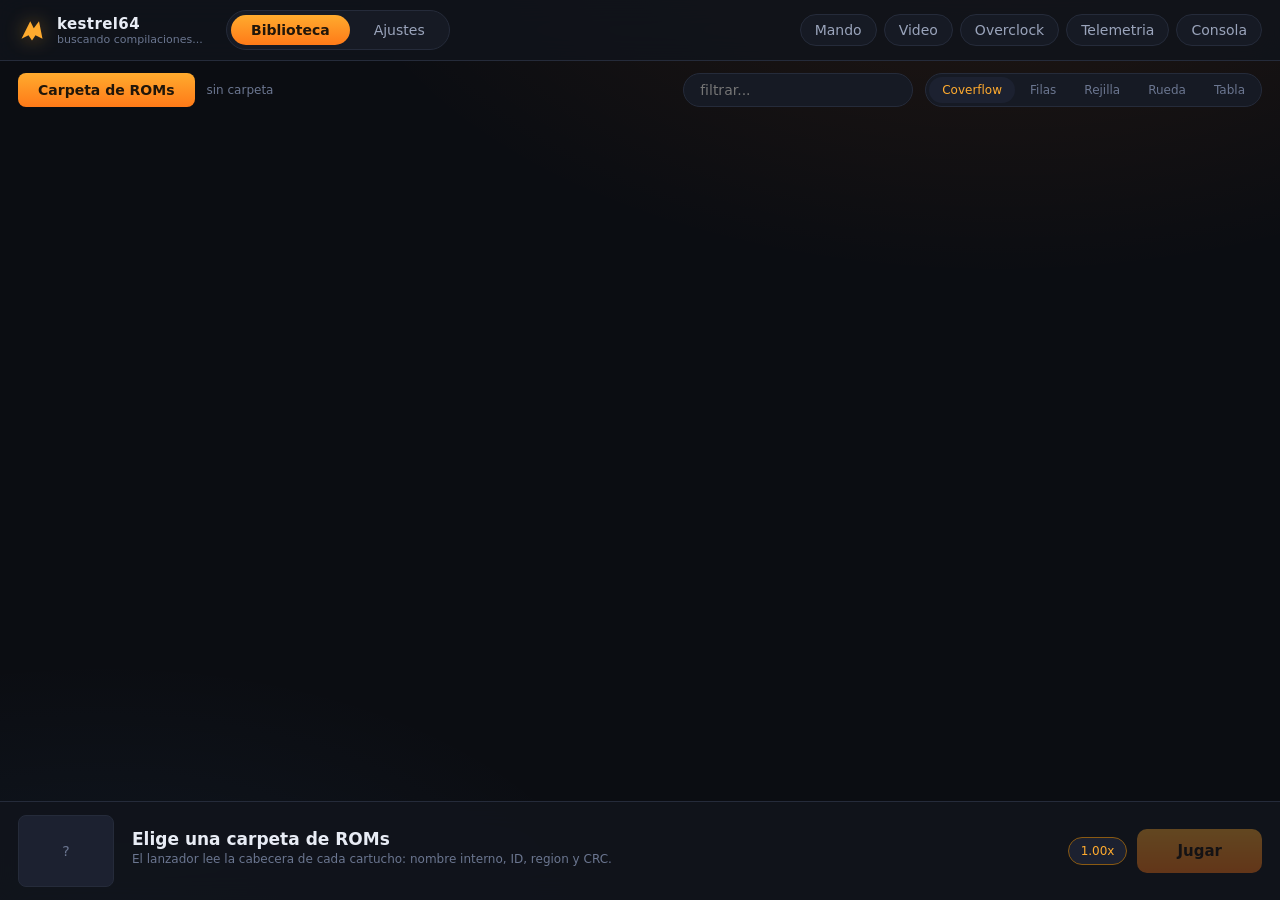
==== tools/launcher/web/index.html @ e0914897 "launcher: graphical front end with library, overclock, video, pads and live telemetry tools/launcher" ====
<!doctype html>
<html lang="es">
<head>
<meta charset="utf-8">
<meta name="viewport" content="width=device-width, initial-scale=1">
<title>kestrel64</title>
<link rel="stylesheet" href="style.css">
</head>
<body>

<header id="top">
  <div class="brand">
    <svg viewBox="0 0 32 32" class="mark" aria-hidden="true">
      <path d="M4 26 L14 6 L18 14 L24 6 L28 26 L20 22 L16 28 L12 22 Z"/>
    </svg>
    <div>
      <b>kestrel64</b>
      <small id="buildinfo">buscando compilaciones...</small>
    </div>
  </div>

  <nav class="tabs">
    <button class="tab on" data-view="library">Biblioteca</button>
    <button class="tab" data-view="config">Ajustes</button>
  </nav>

  <div class="topright">
    <button class="chip" id="btn-input">Mando</button>
    <button class="chip" id="btn-video">Video</button>
    <button class="chip" id="btn-oc">Overclock</button>
    <button class="chip" id="btn-tele">Telemetria</button>
    <button class="chip warn" id="btn-console">Consola</button>
  </div>
</header>

<!-- ===================================================== BIBLIOTECA -->
<main id="view-library" class="view on">
  <div class="libbar">
    <button class="btn" id="pick-folder">Carpeta de ROMs</button>
    <span class="path" id="rom-dir">sin carpeta</span>
    <input class="search" id="search" placeholder="filtrar...">
    <div class="modes" id="modes">
      <button data-mode="cover" class="on" title="Coverflow 3D">Coverflow</button>
      <button data-mode="rows" title="Filas estilo Netflix">Filas</button>
      <button data-mode="grid" title="Rejilla de caratulas">Rejilla</button>
      <button data-mode="wheel" title="Rueda estilo Hyperspin">Rueda</button>
      <button data-mode="list" title="Tabla con detalles">Tabla</button>
    </div>
  </div>

  <section id="stage"></section>

  <footer id="dock">
    <div class="dockart"><img id="dock-img" alt=""><div class="dockart-none">?</div></div>
    <div class="dockinfo">
      <h2 id="dock-title">Elige una carpeta de ROMs</h2>
      <p id="dock-sub">El lanzador lee la cabecera de cada cartucho: nombre interno, ID, region y CRC.</p>
      <div class="badges" id="dock-badges"></div>
    </div>
    <div class="dockrun">
      <div class="ocmini" id="ocmini" title="Overclock activo">1.00x</div>
      <button class="btn big" id="launch" disabled>Jugar</button>
      <button class="btn ghost" id="stop" hidden>Parar</button>
    </div>
  </footer>
</main>

<!-- ===================================================== AJUSTES -->
<main id="view-config" class="view">
  <aside id="catlist"></aside>
  <div id="catpanes"></div>
</main>

<!-- ===================================================== MODALES -->
<div class="modal" id="m-folder"><div class="box">
  <h3>Elegir carpeta<button class="x">&times;</button></h3>
  <div class="browser">
    <div class="crumb" id="fb-cwd"></div>
    <ul id="fb-list"></ul>
  </div>
  <div class="foot">
    <span id="fb-count"></span>
    <button class="btn ghost x2">Cancelar</button>
    <button class="btn" id="fb-ok">Usar esta carpeta</button>
  </div>
</div></div>

<div class="modal" id="m-oc"><div class="box wide">
  <h3>Overclock<button class="x">&times;</button></h3>
  <p class="lead">Multiplicadores por dominio de reloj. <b>1.00x = consola real.</b>
     El ancla del ritmo es el campo de video, no el reloj de CPU: con overclock el juego
     hace mas trabajo por campo, pero los campos siguen saliendo a 59.94 Hz. Subirlo quita
     ralentizacion; tambien puede romper un juego que ate su logica al reloj.</p>
  <label class="switch"><input type="checkbox" id="oc-link" checked><span></span>
    Ligar los tres dominios a un solo mando</label>
  <div id="oc-dials"></div>
  <div class="row">
    <label class="lbl">Limitador de velocidad</label>
    <select id="oc-throttle">
      <option value="auto">Automatico &mdash; limita si hay ventana</option>
      <option value="1">Siempre limitado a 59.94 campos/s</option>
      <option value="0">Sin limite &mdash; a tope</option>
    </select>
  </div>
  <p class="note">"Sin limite" no es un overclock: corre tan rapido como pueda el anfitrion
     y el juego va acelerado. El overclock por dominio si mantiene el ritmo de video.</p>
  <div class="foot"><button class="btn x2">Listo</button></div>
</div></div>

<div class="modal" id="m-video"><div class="box wide">
  <h3>Video y rasterizador<button class="x">&times;</button></h3>
  <div id="plugin-cards"></div>
  <div id="video-opts"></div>
  <div class="foot"><button class="btn x2">Listo</button></div>
</div></div>

<div class="modal" id="m-input"><div class="box widest">
  <h3>Mando<button class="x">&times;</button></h3>
  <p class="lead">Pulsa un boton del mando de la pantalla para abrir su cajon y reasignarlo.
     Cada control admite una tecla y un boton de gamepad.</p>
  <div class="padwrap">
    <div class="pad3d" id="pad3d">
      <div class="padbody">
        <div class="wing left"></div><div class="wing right"></div>
        <div class="grip"></div>
        <b class="pb dpad" data-multi="DU,DD,DL,DR">
          <i data-id="DU"></i><i data-id="DD"></i><i data-id="DL"></i><i data-id="DR"></i>
        </b>
        <b class="pb stick" data-id="STICK">Stick</b>
        <b class="pb cpad">
          <i data-id="CU"></i><i data-id="CD"></i><i data-id="CL"></i><i data-id="CR"></i>
        </b>
        <b class="pb a" data-id="A">A</b>
        <b class="pb bb" data-id="B">B</b>
        <b class="pb start" data-id="START">S</b>
        <b class="pb l" data-id="L">L</b>
        <b class="pb r" data-id="R">R</b>
        <b class="pb z" data-id="Z">Z</b>
      </div>
    </div>
    <div class="drawer" id="pad-drawer">
      <p class="hint">Ningun control seleccionado.</p>
    </div>
  </div>
  <div class="foot">
    <button class="btn ghost" id="pad-reset">Valores de fabrica</button>
    <button class="btn x2">Listo</button>
  </div>
</div></div>

<div class="modal" id="m-console"><div class="box widest">
  <h3>Consola del emulador<button class="x">&times;</button></h3>
  <div class="cmdline" id="cmdline"></div>
  <pre id="conlog"></pre>
  <div class="foot">
    <span id="constate"></span>
    <button class="btn ghost" id="con-stop">Parar emulador</button>
    <button class="btn x2">Cerrar</button>
  </div>
</div></div>

<div class="modal" id="m-tele"><div class="box widest">
  <h3>Telemetria en vivo<button class="x">&times;</button></h3>
  <p class="lead">El emulador trae el servidor de telemetria dentro. Esto habla con
     <b>el mismo puerto que el MCP</b> y no reinterpreta nada: pasa la orden y ensena lo que
     conteste. Necesita el emulador corriendo con el servidor activo.</p>
  <div class="telebar">
    <div class="teletabs" id="teletabs">
      <button data-t="estado" class="on">Estado</button>
      <button data-t="imagen">Imagen</button>
      <button data-t="cpu">CPU</button>
      <button data-t="rcp">RCP</button>
      <button data-t="rsp">RSP</button>
      <button data-t="prof">Perfilador</button>
    </div>
    <div class="telectl">
      <button class="btn tiny" data-run="pause">Pausar</button>
      <button class="btn tiny" data-run="resume">Reanudar</button>
      <button class="btn tiny ghost" data-run="reset">Reiniciar</button>
      <label class="switch tiny"><input type="checkbox" id="tele-live" checked><span></span>
        En vivo</label>
    </div>
  </div>
  <div id="telebody"><p class="hint">Conectando...</p></div>
  <div class="foot">
    <span id="telestate"></span>
    <button class="btn x2">Cerrar</button>
  </div>
</div></div>

<div id="toast"></div>

<script src="app.js"></script>
</body>
</html>
---- tools/launcher/web/style.css ----
/* kestrel64 launcher — tema oscuro, cristal, acento ambar de cernicalo */
:root{
  --bg:#0b0d12; --bg2:#11141c; --panel:#161a24; --panel2:#1c2130;
  --line:#252b3a; --line2:#333a4d;
  --txt:#e8ecf5; --dim:#9aa4bb; --dim2:#6b7690;
  --acc:#ffab2e; --acc2:#ff7a18; --acc-dim:#8a5a12;
  --ok:#3ddc84; --warn:#ff5b5b; --blue:#5aa9ff;
  --r:12px; --r2:8px;
  --shadow:0 18px 50px rgba(0,0,0,.55);
  --font:"Segoe UI Variable Display","Segoe UI",Inter,system-ui,sans-serif;
}
*{box-sizing:border-box}
html,body{height:100%}
body{
  margin:0;background:
    radial-gradient(1100px 620px at 78% -12%,rgba(255,122,24,.10),transparent 62%),
    radial-gradient(900px 520px at 8% 108%,rgba(90,169,255,.07),transparent 60%),
    var(--bg);
  color:var(--txt);font-family:var(--font);font-size:14px;overflow:hidden;
  display:flex;flex-direction:column;
}
button,input,select{font:inherit;color:inherit}
::-webkit-scrollbar{width:10px;height:10px}
::-webkit-scrollbar-thumb{background:var(--line2);border-radius:9px}
::-webkit-scrollbar-track{background:transparent}

/* ------------------------------------------------------------------ cabecera */
#top{
  display:flex;align-items:center;gap:18px;padding:10px 18px;
  background:rgba(17,20,28,.82);backdrop-filter:blur(14px);
  border-bottom:1px solid var(--line);z-index:5;flex:0 0 auto;
}
.brand{display:flex;align-items:center;gap:11px;min-width:190px}
.mark{width:28px;height:28px;fill:var(--acc);filter:drop-shadow(0 0 10px rgba(255,171,46,.45))}
.brand b{display:block;font-size:15px;letter-spacing:.4px}
.brand small{display:block;color:var(--dim2);font-size:11px}
.tabs{display:flex;gap:4px;background:var(--panel);padding:4px;border-radius:99px;border:1px solid var(--line)}
.tab{background:none;border:0;padding:7px 20px;border-radius:99px;color:var(--dim);cursor:pointer;transition:.16s}
.tab:hover{color:var(--txt)}
.tab.on{background:linear-gradient(180deg,var(--acc),var(--acc2));color:#20160a;font-weight:600}
.topright{margin-left:auto;display:flex;gap:7px}
.chip{
  background:var(--panel);border:1px solid var(--line);color:var(--dim);
  padding:7px 14px;border-radius:99px;cursor:pointer;transition:.16s;
}
.chip:hover{border-color:var(--acc);color:var(--txt);transform:translateY(-1px)}
.chip.warn.live{border-color:var(--ok);color:var(--ok)}

/* ------------------------------------------------------------------ vistas */
.view{display:none;flex:1 1 auto;min-height:0}
.view.on{display:flex}
#view-library{flex-direction:column}
#view-config{flex-direction:row}

/* ------------------------------------------------------------------ biblioteca */
.libbar{display:flex;align-items:center;gap:12px;padding:12px 18px;flex:0 0 auto}
.path{color:var(--dim2);font-size:12px;max-width:38ch;overflow:hidden;text-overflow:ellipsis;white-space:nowrap}
.search{
  margin-left:auto;background:var(--panel);border:1px solid var(--line);border-radius:99px;
  padding:8px 16px;width:230px;outline:none;transition:.16s;
}
.search:focus{border-color:var(--acc);width:290px}
.modes{display:flex;gap:2px;background:var(--panel);border:1px solid var(--line);border-radius:99px;padding:3px}
.modes button{background:none;border:0;padding:6px 13px;border-radius:99px;color:var(--dim2);cursor:pointer;font-size:12px}
.modes button.on{background:var(--panel2);color:var(--acc)}

#stage{flex:1 1 auto;min-height:0;position:relative;overflow:hidden}

/* --- coverflow 3D */
.cover-scene{position:absolute;inset:0;perspective:1500px;perspective-origin:50% 42%}
.cover-track{position:absolute;top:50%;left:50%;transform-style:preserve-3d;transition:transform .38s cubic-bezier(.2,.7,.2,1)}
.cv{
  position:absolute;width:210px;height:150px;margin:-95px 0 0 -105px;
  transform-style:preserve-3d;transition:transform .42s cubic-bezier(.2,.7,.2,1),opacity .3s;
  cursor:pointer;
}
.cv .face{
  width:100%;height:100%;border-radius:6px;overflow:hidden;background:var(--panel2);
  border:1px solid var(--line2);box-shadow:0 20px 40px rgba(0,0,0,.6);
  display:flex;align-items:center;justify-content:center;
}
.cv .face img{width:100%;height:100%;object-fit:cover}
.cv .face .ph{padding:10px;text-align:center;font-size:11px;color:var(--dim2);line-height:1.35}
.cv .refl{
  position:absolute;top:100%;left:0;width:100%;height:100%;border-radius:6px;overflow:hidden;
  transform:rotateX(180deg);transform-origin:top;opacity:.16;
  -webkit-mask-image:linear-gradient(to bottom,rgba(0,0,0,.65),transparent 62%);
  mask-image:linear-gradient(to bottom,rgba(0,0,0,.65),transparent 62%);
}
.cv .refl img{width:100%;height:100%;object-fit:cover}
.cv.sel .face{border-color:var(--acc);box-shadow:0 0 0 2px var(--acc),0 26px 60px rgba(255,122,24,.28)}

/* --- filas netflix */
.rows{position:absolute;inset:0;overflow-y:auto;padding:4px 18px 20px}
.rowsec h4{margin:16px 0 9px;font-size:13px;color:var(--dim);font-weight:600;letter-spacing:.4px}
.rowstrip{display:flex;gap:12px;overflow-x:auto;padding:6px 2px 14px;scroll-snap-type:x mandatory}
.rowstrip .card{scroll-snap-align:start}

/* --- rejilla */
.grid{position:absolute;inset:0;overflow-y:auto;padding:6px 18px 22px;
  display:grid;grid-template-columns:repeat(auto-fill,minmax(178px,1fr));gap:14px;align-content:start}

.card{
  width:178px;flex:0 0 auto;background:var(--panel);border:1px solid var(--line);
  border-radius:var(--r2);overflow:hidden;cursor:pointer;transition:.18s;
}
.card:hover{transform:translateY(-4px) scale(1.03);border-color:var(--acc);box-shadow:var(--shadow)}
.card.sel{border-color:var(--acc);box-shadow:0 0 0 2px rgba(255,171,46,.35)}
.card .art{aspect-ratio:4/3;background:linear-gradient(150deg,var(--panel2),#0d1017);
  display:flex;align-items:center;justify-content:center}
.card .art img{width:100%;height:100%;object-fit:cover}
.card .art .ph{font-size:11px;color:var(--dim2);padding:8px;text-align:center}
.card .nm{padding:8px 10px;font-size:12px;white-space:nowrap;overflow:hidden;text-overflow:ellipsis}
.card .nm small{display:block;color:var(--dim2);font-size:10px}

/* --- rueda */
.wheel{position:absolute;inset:0;overflow:hidden;display:flex;align-items:center}
.wheel-track{position:relative;width:100%;height:100%}
.wl{
  position:absolute;left:8%;width:56%;padding:11px 20px;border-radius:99px;
  background:var(--panel);border:1px solid var(--line);cursor:pointer;
  transition:transform .3s cubic-bezier(.2,.7,.2,1),opacity .3s,background .2s;
  white-space:nowrap;overflow:hidden;text-overflow:ellipsis;
}
.wl.sel{background:linear-gradient(90deg,var(--acc),var(--acc2));color:#20160a;font-weight:700;border-color:transparent}

/* --- tabla */
.tbl{position:absolute;inset:0;overflow:auto;padding:0 18px 18px}
.tbl table{width:100%;border-collapse:collapse;font-size:12.5px}
.tbl th{position:sticky;top:0;background:var(--bg2);color:var(--dim);text-align:left;
  padding:9px 10px;border-bottom:1px solid var(--line);font-weight:600}
.tbl td{padding:8px 10px;border-bottom:1px solid var(--line);cursor:pointer}
.tbl tr:hover td{background:var(--panel)}
.tbl tr.sel td{background:rgba(255,171,46,.10);color:var(--acc)}

.empty{position:absolute;inset:0;display:flex;flex-direction:column;align-items:center;
  justify-content:center;gap:12px;color:var(--dim2);text-align:center}
.empty b{color:var(--dim);font-size:15px}

/* ------------------------------------------------------------------ dock */
#dock{
  flex:0 0 auto;display:flex;align-items:center;gap:18px;padding:13px 18px;
  background:rgba(17,20,28,.9);backdrop-filter:blur(14px);border-top:1px solid var(--line);
}
.dockart{width:96px;height:72px;border-radius:var(--r2);overflow:hidden;background:var(--panel2);
  border:1px solid var(--line);flex:0 0 auto;position:relative}
.dockart img{width:100%;height:100%;object-fit:cover;position:relative;z-index:1}
.dockart img:not([src]),.dockart img[src=""]{display:none}
.dockart-none{position:absolute;inset:0;display:flex;align-items:center;justify-content:center;color:var(--dim2)}
.dockinfo{min-width:0;flex:1 1 auto}
.dockinfo h2{margin:0 0 3px;font-size:17px;white-space:nowrap;overflow:hidden;text-overflow:ellipsis}
.dockinfo p{margin:0;color:var(--dim2);font-size:12px;white-space:nowrap;overflow:hidden;text-overflow:ellipsis}
.badges{display:flex;gap:6px;margin-top:7px;flex-wrap:wrap}
.badge{font-size:10.5px;padding:3px 9px;border-radius:99px;background:var(--panel2);
  border:1px solid var(--line);color:var(--dim)}
.badge.acc{border-color:var(--acc-dim);color:var(--acc)}
.dockrun{display:flex;align-items:center;gap:10px;margin-left:auto}
.ocmini{font-size:12px;color:var(--acc);background:var(--panel2);border:1px solid var(--acc-dim);
  padding:6px 12px;border-radius:99px}

/* ------------------------------------------------------------------ botones */
.btn{
  background:linear-gradient(180deg,var(--acc),var(--acc2));color:#20160a;border:0;
  padding:9px 20px;border-radius:var(--r2);font-weight:650;cursor:pointer;transition:.16s;
}
.btn:hover{filter:brightness(1.09);transform:translateY(-1px)}
.btn:disabled{opacity:.35;cursor:not-allowed;transform:none;filter:none}
.btn.big{padding:13px 40px;font-size:15px;border-radius:10px}
.btn.ghost{background:var(--panel);color:var(--dim);border:1px solid var(--line)}
.btn.ghost:hover{border-color:var(--acc);color:var(--txt)}

/* ------------------------------------------------------------------ ajustes */
#catlist{width:230px;flex:0 0 auto;padding:14px 10px;border-right:1px solid var(--line);overflow-y:auto}
#catlist button{
  display:block;width:100%;text-align:left;background:none;border:0;color:var(--dim);
  padding:10px 14px;border-radius:var(--r2);cursor:pointer;margin-bottom:2px;transition:.14s;
}
#catlist button:hover{background:var(--panel);color:var(--txt)}
#catlist button.on{background:var(--panel2);color:var(--acc);box-shadow:inset 2px 0 0 var(--acc)}
#catlist .advtoggle{margin-top:16px;border-top:1px solid var(--line);padding-top:14px}

#catpanes{flex:1 1 auto;overflow-y:auto;padding:20px 26px 40px}
.pane{display:none;max-width:900px}
.pane.on{display:block}
.pane h2{margin:0 0 5px;font-size:20px}
.pane .desc{color:var(--dim);margin:0 0 20px;font-size:13px;line-height:1.5;max-width:70ch}
.opt{display:flex;align-items:flex-start;gap:16px;padding:13px 0;border-bottom:1px solid var(--line)}
.opt.adv{display:none}
body.showadv .opt.adv{display:flex}
.opt .meta{flex:1 1 auto;min-width:0}
.opt .meta b{display:block;font-weight:550;font-size:13.5px}
.opt .meta span{display:block;color:var(--dim2);font-size:12px;line-height:1.45;margin-top:3px;max-width:64ch}
.opt .meta code{color:var(--acc-dim);font-size:11px;font-family:ui-monospace,Consolas,monospace}
.opt .ctl{flex:0 0 auto;display:flex;align-items:center;gap:8px}
.opt input[type=text],.opt input[type=number],.opt select{
  background:var(--panel);border:1px solid var(--line);border-radius:var(--r2);padding:7px 11px;
  outline:none;min-width:150px;
}
.opt input:focus,.opt select:focus{border-color:var(--acc)}
.badge.advtag{font-size:9.5px;border-color:var(--line2);color:var(--dim2)}

/* interruptor */
.switch{display:inline-flex;align-items:center;gap:10px;cursor:pointer;user-select:none}
.switch input{display:none}
.switch span{
  width:42px;height:23px;border-radius:99px;background:var(--line);position:relative;
  transition:.18s;flex:0 0 auto;
}
.switch span::after{
  content:"";position:absolute;top:3px;left:3px;width:17px;height:17px;border-radius:50%;
  background:var(--dim);transition:.18s;
}
.switch input:checked + span{background:linear-gradient(90deg,var(--acc-dim),var(--acc))}
.switch input:checked + span::after{left:22px;background:#20160a}

/* ------------------------------------------------------------------ modales */
.modal{
  position:fixed;inset:0;background:rgba(5,7,11,.72);backdrop-filter:blur(6px);
  display:none;align-items:center;justify-content:center;z-index:40;padding:24px;
}
.modal.on{display:flex;animation:fade .16s ease}
@keyframes fade{from{opacity:0}to{opacity:1}}
.box{
  background:var(--bg2);border:1px solid var(--line2);border-radius:var(--r);
  box-shadow:var(--shadow);width:520px;max-height:88vh;display:flex;flex-direction:column;
  animation:rise .2s cubic-bezier(.2,.8,.2,1);
}
.box.wide{width:720px} .box.widest{width:980px}
@keyframes rise{from{transform:translateY(14px) scale(.985);opacity:0}}
.box h3{
  margin:0;padding:16px 20px;border-bottom:1px solid var(--line);font-size:15.5px;
  display:flex;align-items:center;
}
.box h3 .x{margin-left:auto;background:none;border:0;color:var(--dim2);font-size:22px;
  line-height:1;cursor:pointer;padding:0 4px}
.box h3 .x:hover{color:var(--warn)}
.box .lead{margin:0;padding:16px 20px 0;color:var(--dim);font-size:12.5px;line-height:1.55}
.box .note{margin:0;padding:6px 20px 0;color:var(--dim2);font-size:11.5px;line-height:1.5}
.box .foot{margin-top:auto;padding:14px 20px;border-top:1px solid var(--line);
  display:flex;gap:9px;align-items:center;justify-content:flex-end}
.box .foot span{margin-right:auto;color:var(--dim2);font-size:12px}
.row{display:flex;align-items:center;gap:14px;padding:12px 20px}
.lbl{color:var(--dim);font-size:13px}
#m-oc .switch{padding:14px 20px 4px}

/* navegador de carpetas */
.browser{overflow-y:auto;flex:1 1 auto;min-height:220px}
.crumb{padding:11px 20px;color:var(--acc);font-size:12px;font-family:ui-monospace,Consolas,monospace;
  border-bottom:1px solid var(--line);word-break:break-all}
#fb-list{list-style:none;margin:0;padding:6px 10px}
#fb-list li{padding:8px 12px;border-radius:var(--r2);cursor:pointer;font-size:13px;display:flex;gap:9px}
#fb-list li:hover{background:var(--panel)}
#fb-list li b{color:var(--acc);font-weight:400}

/* diales de overclock */
#oc-dials{padding:8px 20px}
.dial{padding:12px 0;border-bottom:1px solid var(--line)}
.dial .hd{display:flex;align-items:baseline;gap:10px;margin-bottom:9px}
.dial .hd b{font-size:13.5px}
.dial .hd small{color:var(--dim2);font-size:11.5px}
.dial .hd .val{margin-left:auto;color:var(--acc);font-size:19px;font-weight:700;
  font-variant-numeric:tabular-nums}
.dial input[type=range]{width:100%;accent-color:var(--acc);height:20px}
.dial .presets{display:flex;gap:6px;margin-top:9px;flex-wrap:wrap}
.dial .presets button{
  background:var(--panel);border:1px solid var(--line);color:var(--dim);border-radius:99px;
  padding:4px 12px;font-size:11.5px;cursor:pointer;transition:.14s;
}
.dial .presets button:hover{border-color:var(--acc);color:var(--txt)}
.dial .presets button.on{background:var(--acc);color:#20160a;border-color:transparent;font-weight:600}
.dial.off{opacity:.34;pointer-events:none}
.dial .hz{color:var(--dim2);font-size:11.5px;margin-top:6px}

/* tarjetas de plugin */
#plugin-cards{display:flex;gap:12px;padding:16px 20px}
.pcard{
  flex:1 1 0;background:var(--panel);border:1.5px solid var(--line);border-radius:var(--r2);
  padding:14px;cursor:pointer;transition:.16s;
}
.pcard:hover{border-color:var(--line2);transform:translateY(-2px)}
.pcard.on{border-color:var(--acc);background:rgba(255,171,46,.06)}
.pcard.off{opacity:.42;cursor:not-allowed}
.pcard b{display:block;margin-bottom:5px}
.pcard span{color:var(--dim2);font-size:11.5px;line-height:1.45;display:block}
.pcard .tag{margin-top:8px;font-size:10px;color:var(--acc)}
#video-opts{overflow-y:auto;padding:0 20px}

/* ------------------------------------------------------------------ mando 3D */
.padwrap{display:flex;gap:18px;padding:16px 20px;overflow-y:auto}
.pad3d{
  flex:1 1 auto;min-height:330px;perspective:1100px;display:flex;align-items:center;justify-content:center;
}
.padbody{
  position:relative;width:430px;height:265px;transform-style:preserve-3d;
  transform:rotateX(52deg) rotateZ(-2deg);transition:transform .5s cubic-bezier(.2,.8,.2,1);
  background:linear-gradient(150deg,#2b3243,#171b26);border-radius:26px;
  box-shadow:0 40px 70px rgba(0,0,0,.6),inset 0 1px 0 rgba(255,255,255,.07);
}
.pad3d:hover .padbody{transform:rotateX(42deg) rotateZ(-2deg)}
.padbody .wing{
  position:absolute;bottom:-46px;width:118px;height:120px;border-radius:0 0 58px 58px;
  background:linear-gradient(160deg,#2b3243,#141824);
}
.padbody .wing.left{left:16px;transform:rotate(9deg)}
.padbody .wing.right{right:16px;transform:rotate(-9deg)}
.padbody .grip{
  position:absolute;left:50%;bottom:-58px;margin-left:-46px;width:92px;height:132px;
  border-radius:0 0 46px 46px;background:linear-gradient(160deg,#333b4f,#1a1f2d);
  transform:translateZ(6px);
}
.pb{
  position:absolute;transform-style:preserve-3d;cursor:pointer;transition:.15s;
  display:flex;align-items:center;justify-content:center;font-size:11px;color:#0d1017;
  font-weight:700;border:0;
}
.pb:hover{filter:brightness(1.25)}
.pb.sel{box-shadow:0 0 0 3px var(--acc),0 0 22px rgba(255,171,46,.6)}
.pb.dpad{left:44px;top:60px;width:64px;height:64px;transform:translateZ(9px)}
.pb.dpad i{position:absolute;background:#4c5568;border-radius:3px;box-shadow:0 3px 0 #2b3243}
.pb.dpad i[data-id=DU]{left:22px;top:0;width:20px;height:22px}
.pb.dpad i[data-id=DD]{left:22px;bottom:0;width:20px;height:22px}
.pb.dpad i[data-id=DL]{left:0;top:22px;width:22px;height:20px}
.pb.dpad i[data-id=DR]{right:0;top:22px;width:22px;height:20px}
.pb.dpad i.sel{background:var(--acc);box-shadow:0 0 0 2px var(--acc),0 3px 0 #7a4d0d}
.pb.stick{
  left:50%;margin-left:-32px;top:104px;width:64px;height:64px;border-radius:50%;
  background:radial-gradient(circle at 38% 32%,#7b869e,#39415a);
  transform:translateZ(19px);color:#d8dfef;font-size:10px;box-shadow:0 8px 16px rgba(0,0,0,.5);
}
.pb.cpad{right:44px;top:60px;width:64px;height:64px;transform:translateZ(9px)}
.pb.cpad i{position:absolute;width:19px;height:19px;border-radius:50%;background:#e8c33a;
  box-shadow:0 3px 0 #8b7415}
.pb.cpad i[data-id=CU]{left:22px;top:0} .pb.cpad i[data-id=CD]{left:22px;bottom:0}
.pb.cpad i[data-id=CL]{left:0;top:22px} .pb.cpad i[data-id=CR]{right:0;top:22px}
.pb.cpad i.sel{background:var(--acc);box-shadow:0 0 0 2px var(--acc),0 3px 0 #7a4d0d}
.pb.a{right:66px;bottom:44px;width:34px;height:34px;border-radius:50%;
  background:radial-gradient(circle at 36% 30%,#4d8fe8,#1d4f9c);color:#fff;transform:translateZ(11px);
  box-shadow:0 4px 0 #123163}
.pb.bb{right:106px;bottom:66px;width:28px;height:28px;border-radius:50%;
  background:radial-gradient(circle at 36% 30%,#4ddc84,#149a4d);color:#06301a;transform:translateZ(11px);
  box-shadow:0 4px 0 #0c5c2e}
.pb.start{left:50%;margin-left:-15px;top:186px;width:30px;height:30px;border-radius:50%;
  background:radial-gradient(circle at 36% 30%,#ff6d6d,#c0272d);color:#fff;transform:translateZ(11px);
  box-shadow:0 4px 0 #7a1418}
.pb.l{left:24px;top:-14px;width:96px;height:22px;border-radius:12px 12px 0 0;
  background:linear-gradient(180deg,#3b445a,#252b3a);color:#c8d2e6;transform:translateZ(2px)}
.pb.r{right:24px;top:-14px;width:96px;height:22px;border-radius:12px 12px 0 0;
  background:linear-gradient(180deg,#3b445a,#252b3a);color:#c8d2e6;transform:translateZ(2px)}
.pb.z{left:50%;margin-left:-24px;bottom:-96px;width:48px;height:30px;border-radius:0 0 16px 16px;
  background:linear-gradient(180deg,#333b4f,#1b2130);color:#c8d2e6;transform:translateZ(8px)}

.drawer{
  width:330px;flex:0 0 auto;background:var(--panel);border:1px solid var(--line);
  border-radius:var(--r2);padding:16px;min-height:330px;
}
.drawer .hint{color:var(--dim2);font-size:12.5px;line-height:1.5}
.drawer h4{margin:0 0 3px;font-size:16px;color:var(--acc)}
.drawer .sub{color:var(--dim2);font-size:11.5px;margin:0 0 16px}
.drawer .fld{margin-bottom:14px}
.drawer .fld label{display:block;color:var(--dim);font-size:12px;margin-bottom:6px}
.drawer .cap{
  width:100%;background:var(--panel2);border:1px dashed var(--line2);border-radius:var(--r2);
  padding:11px;text-align:center;cursor:pointer;font-family:ui-monospace,Consolas,monospace;
  font-size:13px;transition:.15s;
}
.drawer .cap:hover{border-color:var(--acc);color:var(--acc)}
.drawer .cap.listen{border-color:var(--acc);color:var(--acc);animation:pulse 1s infinite}
@keyframes pulse{50%{background:rgba(255,171,46,.10)}}
.drawer .clr{background:none;border:0;color:var(--dim2);font-size:11px;cursor:pointer;margin-top:5px}
.drawer .clr:hover{color:var(--warn)}

/* ------------------------------------------------------------------ consola */
.cmdline{padding:12px 20px;font-family:ui-monospace,Consolas,monospace;font-size:11.5px;
  color:var(--acc);border-bottom:1px solid var(--line);word-break:break-all;max-height:96px;overflow-y:auto}
#conlog{
  margin:0;padding:14px 20px;flex:1 1 auto;overflow:auto;font-family:ui-monospace,Consolas,monospace;
  font-size:11.5px;line-height:1.55;color:var(--dim);white-space:pre-wrap;min-height:260px;max-height:52vh;
}

/* ------------------------------------------------------------------ toast */
#toast{position:fixed;bottom:22px;left:50%;transform:translateX(-50%) translateY(18px);
  background:var(--panel2);border:1px solid var(--line2);border-radius:99px;padding:10px 22px;
  opacity:0;transition:.22s;pointer-events:none;z-index:60;box-shadow:var(--shadow)}
#toast.on{opacity:1;transform:translateX(-50%) translateY(0)}
#toast.bad{border-color:var(--warn);color:#ffb4b4}


/* ------------------------------------------------------------ telemetria */
.telebar { display:flex; align-items:center; gap:12px; flex-wrap:wrap;
           border-bottom:1px solid var(--line); padding-bottom:10px; margin-bottom:12px; }
.teletabs { display:flex; gap:4px; }
.teletabs button { background:transparent; border:1px solid transparent; color:var(--dim);
                   padding:6px 12px; border-radius:8px; cursor:pointer; font:inherit;
                   font-size:13px; }
.teletabs button:hover { color:var(--txt); background:#ffffff0a; }
.teletabs button.on { color:#141414; background:var(--acc); font-weight:600; }
.telectl { margin-left:auto; display:flex; align-items:center; gap:8px; }
.btn.tiny { padding:5px 10px; font-size:12px; }
.switch.tiny { font-size:12px; }
#telebody { min-height:300px; max-height:56vh; overflow:auto; }
#telestate { color:var(--dim); font-size:12px; margin-right:auto; }

.telegrid { display:grid; grid-template-columns:repeat(auto-fill,minmax(210px,1fr)); gap:8px; }
.telecard { background:#ffffff08; border:1px solid var(--line); border-radius:10px;
            padding:10px 12px; }
.telecard b { display:block; color:var(--dim); font-size:11px; text-transform:uppercase;
              letter-spacing:.06em; font-weight:600; }
.telecard span { font-family:ui-monospace,Consolas,monospace; font-size:15px; }
.regs { display:grid; grid-template-columns:repeat(auto-fill,minmax(190px,1fr)); gap:2px 14px;
        font-family:ui-monospace,Consolas,monospace; font-size:12.5px; }
.regs div { display:flex; justify-content:space-between; padding:2px 6px; border-radius:5px; }
.regs div:nth-child(odd) { background:#ffffff06; }
.regs i { color:var(--dim); font-style:normal; }
.telefb { display:flex; flex-direction:column; align-items:center; gap:10px; }
.telefb img { image-rendering:pixelated; width:min(100%,640px); border-radius:8px;
              border:1px solid var(--line); background:#000; }
.prof { width:100%; border-collapse:collapse; font-family:ui-monospace,Consolas,monospace;
        font-size:12.5px; }
.prof th { text-align:left; color:var(--dim); font-weight:600; font-size:11px;
           text-transform:uppercase; letter-spacing:.06em; padding:6px; }
.prof td { padding:4px 6px; border-top:1px solid var(--line); }
.prof .bar { background:var(--acc); height:8px; border-radius:4px; display:block; }
.teleerr { color:#ff8a7a; background:#ff8a7a12; border:1px solid #ff8a7a33;
           border-radius:10px; padding:12px 14px; }
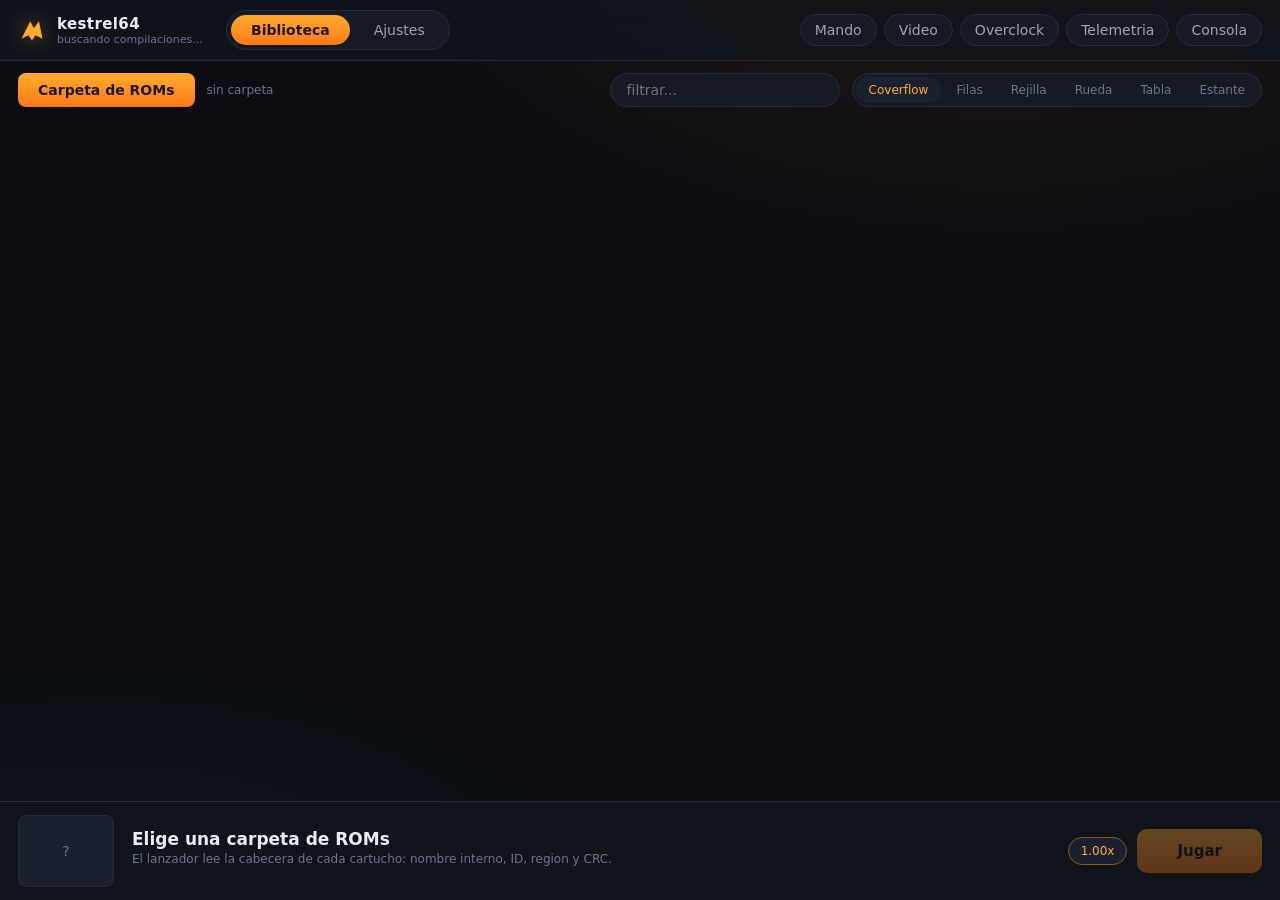
==== commit a9b2f97e: "launcher: real 3D controller, cart and box (own geometry, WebGL) The pad in the mapping drawer was C" ====
--- a/tools/launcher/web/index.html
+++ b/tools/launcher/web/index.html
@@ -45,6 +45,7 @@
       <button data-mode="grid" title="Rejilla de caratulas">Rejilla</button>
       <button data-mode="wheel" title="Rueda estilo Hyperspin">Rueda</button>
       <button data-mode="list" title="Tabla con detalles">Tabla</button>
+      <button data-mode="shelf" title="Caja y cartucho en 3D">Estante</button>
     </div>
   </div>
 
@@ -119,6 +120,7 @@
   <p class="lead">Pulsa un boton del mando de la pantalla para abrir su cajon y reasignarlo.
      Cada control admite una tecla y un boton de gamepad.</p>
   <div class="padwrap">
+    <div class="padgl" id="padgl"></div>
     <div class="pad3d" id="pad3d">
       <div class="padbody">
         <div class="wing left"></div><div class="wing right"></div>
@@ -172,6 +174,7 @@
       <button data-t="rcp">RCP</button>
       <button data-t="rsp">RSP</button>
       <button data-t="prof">Perfilador</button>
+      <button data-t="dbg">Depurador</button>
     </div>
     <div class="telectl">
       <button class="btn tiny" data-run="pause">Pausar</button>
@@ -190,6 +193,9 @@
 
 <div id="toast"></div>
 
+<script src="gl.js"></script>
+<script src="models.js"></script>
+<script src="scene3d.js"></script>
 <script src="app.js"></script>
 </body>
 </html>
--- a/tools/launcher/web/style.css
+++ b/tools/launcher/web/style.css
@@ -287,6 +287,32 @@
 
 /* ------------------------------------------------------------------ mando 3D */
 .padwrap{display:flex;gap:18px;padding:16px 20px;overflow-y:auto}
+
+/* Malla WebGL: el mando de verdad. El de CSS de abajo queda de repuesto para cuando el
+   navegador no da contexto 3D, y entonces se le quita la clase .off. */
+.padgl{flex:1 1 auto;min-height:340px;display:none}
+.padgl.on{display:block}
+.pad3d.off{display:none}
+.gl3d{display:block;width:100%;height:100%;min-height:340px;cursor:grab;touch-action:none}
+.padgl.on{display:flex;flex-direction:column}
+.padgl .gl3d{flex:1 1 auto;min-height:300px}
+.padchips{display:flex;flex-wrap:wrap;gap:6px;padding:10px 2px 2px;justify-content:center}
+.padchips button{
+  background:#1b2130;border:1px solid var(--line);color:var(--dim);border-radius:999px;
+  padding:4px 11px;font-size:11.5px;cursor:pointer;
+}
+.padchips button:hover{border-color:var(--acc);color:#eef2fb}
+.padchips button.on{background:var(--acc);border-color:var(--acc);color:#1a1206;font-weight:600}
+.gl3d:active{cursor:grabbing}
+.shelf{
+  position:absolute;inset:0;display:flex;align-items:center;justify-content:center;
+}
+.shelf .gl3d{min-height:0;height:100%}
+.shelf .shelf-name{
+  position:absolute;left:0;right:0;bottom:18px;text-align:center;pointer-events:none;
+  font-size:15px;color:var(--dim);text-shadow:0 2px 10px #000;
+}
+.shelf .shelf-name b{display:block;color:#eef2fb;font-size:20px;margin-bottom:3px}
 .pad3d{
   flex:1 1 auto;min-height:330px;perspective:1100px;display:flex;align-items:center;justify-content:center;
 }
@@ -422,3 +448,30 @@
 .prof .bar { background:var(--acc); height:8px; border-radius:4px; display:block; }
 .teleerr { color:#ff8a7a; background:#ff8a7a12; border:1px solid #ff8a7a33;
            border-radius:10px; padding:12px 14px; }
+
+/* ------------------------------------------------------------ depurador */
+.dbgbar { display:flex; gap:6px; align-items:center; flex-wrap:wrap; margin-bottom:10px; }
+.dbgbar input, .dbgbar select { background:#ffffff08; border:1px solid var(--line); color:var(--txt);
+                border-radius:8px; padding:5px 8px; font:12.5px ui-monospace,Consolas,monospace; }
+.dbgbar input.addr { width:110px; }
+.dbgcols { display:grid; grid-template-columns:minmax(0,1.35fr) minmax(0,1fr); gap:14px;
+           align-items:start; }
+@media (max-width:900px) { .dbgcols { grid-template-columns:1fr; } }
+.dis { font-family:ui-monospace,Consolas,monospace; font-size:12.5px; border:1px solid var(--line);
+       border-radius:10px; overflow:auto; max-height:44vh; }
+.dis div { display:flex; gap:10px; padding:2px 8px; cursor:pointer; white-space:pre; }
+.dis div:hover { background:#ffffff0d; }
+.dis div.pc { background:var(--acc); color:#141414; font-weight:600; }
+.dis div.bp { box-shadow:inset 3px 0 0 #ff6b5a; }
+.dis .a { color:var(--dim); }
+.dis div.pc .a { color:#141414cc; }
+.dis .o { color:var(--dim); }
+.dis div.pc .o { color:#14141499; }
+.bplist { display:flex; flex-wrap:wrap; gap:6px; margin:8px 0; }
+.bplist span { font-family:ui-monospace,Consolas,monospace; font-size:12px; padding:3px 8px;
+               border:1px solid #ff6b5a55; color:#ff8a7a; border-radius:999px; cursor:pointer; }
+.bplist span:hover { background:#ff6b5a1a; }
+.hexd { font-family:ui-monospace,Consolas,monospace; font-size:12px; border:1px solid var(--line);
+        border-radius:10px; padding:8px 10px; overflow:auto; max-height:32vh; white-space:pre; }
+.hexd .a { color:var(--dim); }
+.hexd .t { color:var(--acc); }
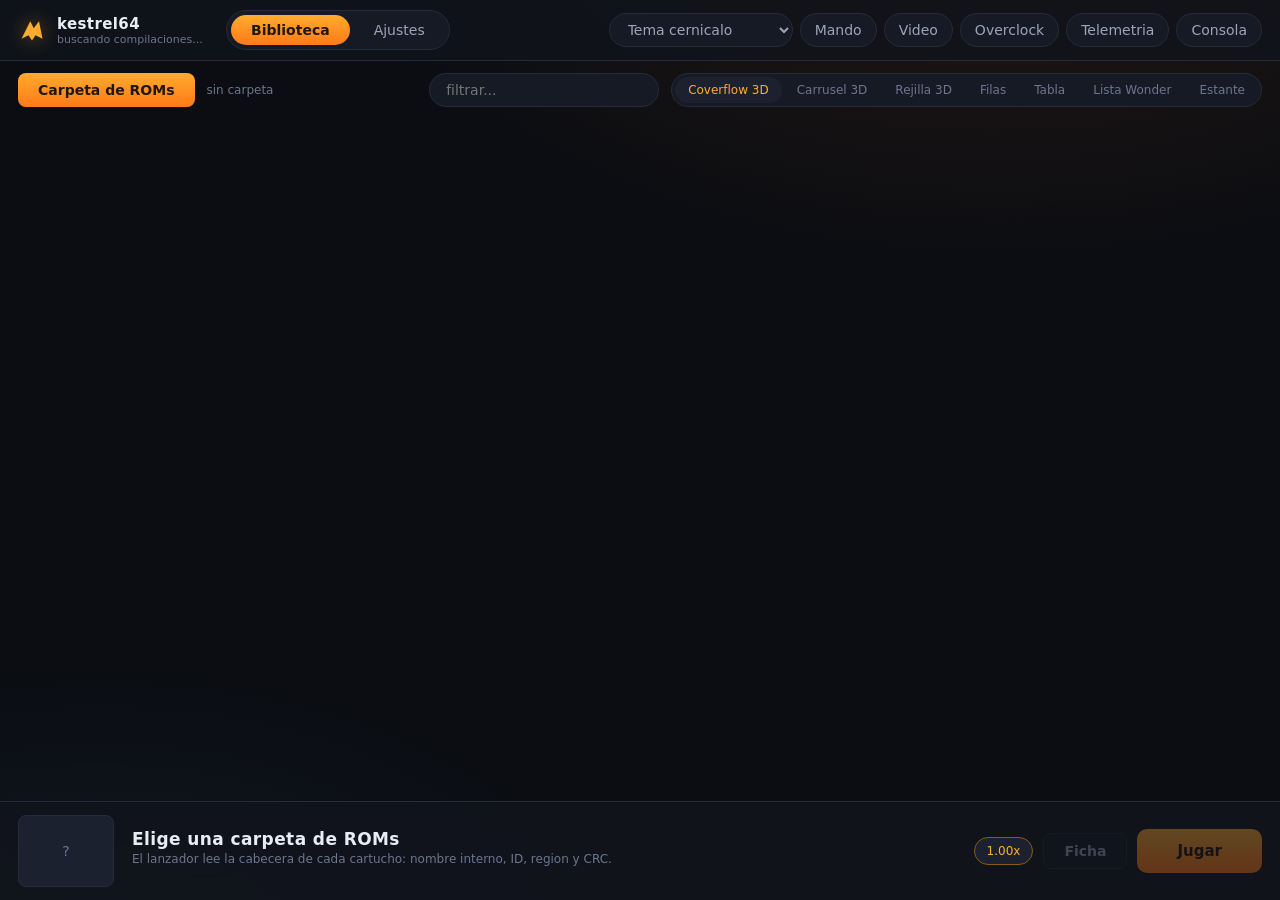
==== commit b91848ba: "core, rcp, ui: cheats, rewind, TAS, compressed ROMs, launcher game card, timing fidelity and RCP thr" ====
--- a/tools/launcher/web/index.html
+++ b/tools/launcher/web/index.html
@@ -25,6 +25,10 @@
   </nav>
 
   <div class="topright">
+    <select class="chip" id="theme" title="Aspecto del lanzador">
+      <option value="kestrel">Tema cernicalo</option>
+      <option value="wonder">Tema WonderMenu</option>
+    </select>
     <button class="chip" id="btn-input">Mando</button>
     <button class="chip" id="btn-video">Video</button>
     <button class="chip" id="btn-oc">Overclock</button>
@@ -40,11 +44,12 @@
     <span class="path" id="rom-dir">sin carpeta</span>
     <input class="search" id="search" placeholder="filtrar...">
     <div class="modes" id="modes">
-      <button data-mode="cover" class="on" title="Coverflow 3D">Coverflow</button>
+      <button data-mode="cover" class="on" title="Cajas 3D en fila, estilo coverflow">Coverflow 3D</button>
+      <button data-mode="wheel" title="Anillo giratorio de cajas 3D, estilo USB Loader GX">Carrusel 3D</button>
+      <button data-mode="grid" title="Pared de cajas 3D">Rejilla 3D</button>
       <button data-mode="rows" title="Filas estilo Netflix">Filas</button>
-      <button data-mode="grid" title="Rejilla de caratulas">Rejilla</button>
-      <button data-mode="wheel" title="Rueda estilo Hyperspin">Rueda</button>
       <button data-mode="list" title="Tabla con detalles">Tabla</button>
+      <button data-mode="wmrows" title="Lista de filas altas, estilo WonderMenu">Lista Wonder</button>
       <button data-mode="shelf" title="Caja y cartucho en 3D">Estante</button>
     </div>
   </div>
@@ -60,6 +65,7 @@
     </div>
     <div class="dockrun">
       <div class="ocmini" id="ocmini" title="Overclock activo">1.00x</div>
+      <button class="btn ghost" id="dock-card" disabled title="Informacion, manual, trucos y partidas">Ficha</button>
       <button class="btn big" id="launch" disabled>Jugar</button>
       <button class="btn ghost" id="stop" hidden>Parar</button>
     </div>
@@ -191,11 +197,40 @@
   </div>
 </div></div>
 
+<div class="modal" id="m-game"><div class="box widest gamecard">
+  <h3><span id="card-title">Ficha</span><button class="x">&times;</button></h3>
+  <div class="cardwrap">
+    <aside class="cardside">
+      <div class="cardart"><img id="card-art" alt=""></div>
+      <button class="btn big" id="card-play">Jugar</button>
+      <p class="cardrun" id="card-running" hidden>En marcha ahora mismo</p>
+      <button class="favbtn" id="card-fav">&#9734; Favorito</button>
+      <div class="cardstats" id="card-stats"></div>
+      <label class="switch tiny"><input type="checkbox" id="card-direct"><span></span>
+        Elegir un juego lo arranca directamente, sin ficha</label>
+    </aside>
+    <div class="cardmain">
+      <nav class="cardtabs" id="cardtabs">
+        <button data-t="info" class="on">Informacion</button>
+        <button data-t="manual">Manual <small></small></button>
+        <button data-t="cheats">Trucos <small></small></button>
+        <button data-t="saves">Partidas <small></small></button>
+      </nav>
+      <div class="cardbody" id="card-body"></div>
+    </div>
+  </div>
+  <div class="foot">
+    <span id="card-path"></span>
+    <button class="btn ghost x2">Cerrar</button>
+  </div>
+</div></div>
+
 <div id="toast"></div>
 
 <script src="gl.js"></script>
 <script src="models.js"></script>
 <script src="scene3d.js"></script>
 <script src="app.js"></script>
+<script src="card.js"></script>
 </body>
 </html>
--- a/tools/launcher/web/style.css
+++ b/tools/launcher/web/style.css
@@ -8,14 +8,69 @@
   --r:12px; --r2:8px;
   --shadow:0 18px 50px rgba(0,0,0,.55);
   --font:"Segoe UI Variable Display","Segoe UI",Inter,system-ui,sans-serif;
+  /* Tipo de titulares. En el tema de fabrica es el mismo que el del cuerpo; el tema
+     WonderMenu lo cambia por una grotesca ancha, que es su firma visual. */
+  --font-display:var(--font);
+  --disp-track:.4px; --disp-weight:600;
+  /* Lo que antes estaba a pelo dentro de las reglas y por tanto NINGUN tema podia tocar:
+     el cristal de la cabecera y el dock, el texto que va ENCIMA del acento, el fondo de
+     la fila elegida y las manchas de color del fondo. */
+  --glass:rgba(17,20,28,.82);
+  --glass2:rgba(17,20,28,.9);
+  --onacc:#20160a;
+  --selbg:rgba(255,171,46,.10);
+  --seltxt:var(--acc);
+  --selr:0px;
+  --bgimg:
+    radial-gradient(1100px 620px at 78% -12%,rgba(255,122,24,.10),transparent 62%),
+    radial-gradient(900px 520px at 8% 108%,rgba(90,169,255,.07),transparent 60%);
+}
+
+/* ---------------------------------------------------------------- tema WonderMenu
+   Replica del menu de flashcart WonderMenu (github.com/lmcd/WonderMenu), que es lo que
+   pidio el usuario como estetica. Lo que lo define, mirando su codigo:
+
+     - Es MONOCROMO. `util/Color.h` solo declara blanco/negro/rojo/verde/azul y las filas
+       usan `Color::WHITE` para el titulo y el MISMO blanco al 50 % de alfa para el
+       subtitulo (`GameRowView.cpp`). No hay color de acento: el color lo ponen las
+       banderas de region y la estrella de favorito.
+     - La fila elegida es un rectangulo NEGRO redondeado, radio 17 cuando esta desplegada
+       y 8 cuando no (`SelectedRowView.cpp`), que se sale por los dos lados de la tabla.
+     - Esquinas redondeadas por todas partes: los sprites de `assets/ui` van de Corner4 a
+       Corner30Smooth.
+     - Dos tipografias: Unbounded Black (una grotesca MUY ancha) para titulos y logo, e
+       Inter Display para el resto (`assets/fonts`). Aqui se piden por nombre y si el
+       anfitrion no las tiene se cae a la pila del sistema, pero se conserva el gesto:
+       titulares anchos, con espaciado de letra y peso maximo.
+
+   No se copia ningun recurso suyo (es AGPLv3): esto es un tema propio con su lenguaje. */
+:root[data-theme="wonder"]{
+  /* El fondo NO puede ser negro: en el original la fila elegida es una pastilla NEGRA
+     maciza con letra blanca, y sobre negro no se ve. Gris carbon, que es lo que deja
+     resaltar la pastilla y mantiene el conjunto monocromo. */
+  --bg:#2b2b32; --bg2:#323239; --panel:#3b3b44; --panel2:#45454f;
+  --line:#4d4d58; --line2:#5d5d69;
+  --txt:#ffffff; --dim:rgba(255,255,255,.72); --dim2:rgba(255,255,255,.45);
+  --acc:#ffffff; --acc2:#d9d9e0; --acc-dim:#4a4a55;
+  --ok:#4ade80; --warn:#ff5b5b; --blue:#7cb8ff;
+  --r:17px; --r2:10px;
+  --shadow:0 22px 60px rgba(0,0,0,.72);
+  --font-display:"Unbounded","Archivo Black","Segoe UI Variable Display","Segoe UI",system-ui,sans-serif;
+  --disp-track:1.2px; --disp-weight:900;
+  --glass:rgba(30,30,36,.90);
+  --glass2:rgba(30,30,36,.95);
+  --onacc:#16161b;
+  --selbg:#000000;
+  --seltxt:var(--txt);
+  --selr:17px;
+  --bgimg:
+    radial-gradient(1200px 700px at 50% -25%,rgba(255,255,255,.07),transparent 62%),
+    radial-gradient(900px 600px at 50% 125%,rgba(255,255,255,.04),transparent 60%);
 }
 *{box-sizing:border-box}
 html,body{height:100%}
 body{
-  margin:0;background:
-    radial-gradient(1100px 620px at 78% -12%,rgba(255,122,24,.10),transparent 62%),
-    radial-gradient(900px 520px at 8% 108%,rgba(90,169,255,.07),transparent 60%),
-    var(--bg);
+  margin:0;background-color:var(--bg);background-image:var(--bgimg);
   color:var(--txt);font-family:var(--font);font-size:14px;overflow:hidden;
   display:flex;flex-direction:column;
 }
@@ -27,17 +82,18 @@
 /* ------------------------------------------------------------------ cabecera */
 #top{
   display:flex;align-items:center;gap:18px;padding:10px 18px;
-  background:rgba(17,20,28,.82);backdrop-filter:blur(14px);
+  background:var(--glass);backdrop-filter:blur(14px);
   border-bottom:1px solid var(--line);z-index:5;flex:0 0 auto;
 }
 .brand{display:flex;align-items:center;gap:11px;min-width:190px}
 .mark{width:28px;height:28px;fill:var(--acc);filter:drop-shadow(0 0 10px rgba(255,171,46,.45))}
-.brand b{display:block;font-size:15px;letter-spacing:.4px}
+.brand b{display:block;font-size:15px;font-family:var(--font-display);
+  letter-spacing:var(--disp-track);font-weight:var(--disp-weight)}
 .brand small{display:block;color:var(--dim2);font-size:11px}
 .tabs{display:flex;gap:4px;background:var(--panel);padding:4px;border-radius:99px;border:1px solid var(--line)}
 .tab{background:none;border:0;padding:7px 20px;border-radius:99px;color:var(--dim);cursor:pointer;transition:.16s}
 .tab:hover{color:var(--txt)}
-.tab.on{background:linear-gradient(180deg,var(--acc),var(--acc2));color:#20160a;font-weight:600}
+.tab.on{background:linear-gradient(180deg,var(--acc),var(--acc2));color:var(--onacc);font-weight:600}
 .topright{margin-left:auto;display:flex;gap:7px}
 .chip{
   background:var(--panel);border:1px solid var(--line);color:var(--dim);
@@ -66,7 +122,13 @@
 
 #stage{flex:1 1 auto;min-height:0;position:relative;overflow:hidden}
 
-/* --- coverflow 3D */
+/* --- biblioteca en 3D: coverflow, carrusel de anillo y pared comparten lienzo */
+.lib3d{position:absolute;inset:0;
+  background:radial-gradient(120% 85% at 50% 6%,rgba(110,140,220,.10),transparent 62%),
+             linear-gradient(180deg,transparent 52%,rgba(0,0,0,.35) 100%)}
+.lib3d .gl3d{width:100%;height:100%;min-height:0;cursor:default}
+
+/* --- coverflow 3D (respaldo en CSS cuando no hay WebGL) */
 .cover-scene{position:absolute;inset:0;perspective:1500px;perspective-origin:50% 42%}
 .cover-track{position:absolute;top:50%;left:50%;transform-style:preserve-3d;transition:transform .38s cubic-bezier(.2,.7,.2,1)}
 .cv{
@@ -122,7 +184,7 @@
   transition:transform .3s cubic-bezier(.2,.7,.2,1),opacity .3s,background .2s;
   white-space:nowrap;overflow:hidden;text-overflow:ellipsis;
 }
-.wl.sel{background:linear-gradient(90deg,var(--acc),var(--acc2));color:#20160a;font-weight:700;border-color:transparent}
+.wl.sel{background:linear-gradient(90deg,var(--acc),var(--acc2));color:var(--onacc);font-weight:700;border-color:transparent}
 
 /* --- tabla */
 .tbl{position:absolute;inset:0;overflow:auto;padding:0 18px 18px}
@@ -131,7 +193,40 @@
   padding:9px 10px;border-bottom:1px solid var(--line);font-weight:600}
 .tbl td{padding:8px 10px;border-bottom:1px solid var(--line);cursor:pointer}
 .tbl tr:hover td{background:var(--panel)}
-.tbl tr.sel td{background:rgba(255,171,46,.10);color:var(--acc)}
+.tbl tr.sel td{background:var(--selbg);color:var(--seltxt)}
+/* WonderMenu: la fila elegida es una pastilla negra redondeada que se sale por los lados. */
+.tbl tr.sel td:first-child{border-radius:var(--selr) 0 0 var(--selr)}
+.tbl tr.sel td:last-child{border-radius:0 var(--selr) var(--selr) 0}
+
+/* --- lista estilo WonderMenu
+   Medidas tomadas de la disposicion del original (lmcd/WonderMenu, AGPLv3): el titulo
+   arranca a 112 px del borde, el subtitulo 20 px por debajo, los accesorios de la derecha
+   van separados 12 px con 15 px de margen y el contador ocupa 50 px. La fila elegida es
+   una pastilla maciza de radio 17 que SALE 15 px por cada lado y crece 5 px de alto
+   (radio 8 cuando no lo esta). Aqui no hay ni un recurso copiado: solo la disposicion.
+   Los colores son tokens, asi que esta vista funciona igual con los dos temas. */
+.wrows{position:absolute;inset:0;overflow-y:auto;padding:8px 33px 22px}
+.wrow{display:flex;align-items:center;height:72px;padding:0 15px;margin:0 -15px 2px;
+  cursor:pointer;border-radius:8px;transition:background .15s,height .15s,border-radius .15s}
+.wrow:hover{background:var(--panel)}
+.wrow.sel{background:var(--selbg);color:var(--seltxt);border-radius:var(--selr);height:77px}
+.wart{flex:0 0 82px;height:60px;display:flex;align-items:center;justify-content:center;
+  overflow:hidden;border-radius:4px;background:var(--panel2)}
+.wart img{max-width:100%;max-height:100%;object-fit:contain}
+.wart.ph{border:1px dashed var(--line2);background:transparent}
+.wtxt{flex:1 1 auto;min-width:0;padding-left:15px}
+.wtxt b{display:block;font-size:16px;font-family:var(--font-display);
+  font-weight:var(--disp-weight);letter-spacing:var(--disp-track);
+  white-space:nowrap;overflow:hidden;text-overflow:ellipsis}
+.wtxt i{display:block;margin-top:4px;font-style:normal;font-size:12px;color:var(--dim2);
+  white-space:nowrap;overflow:hidden;text-overflow:ellipsis}
+.wmeta{display:flex;align-items:center;gap:12px;margin-left:15px;font-size:12px;color:var(--dim)}
+.wmeta span{border:1px solid var(--line2);border-radius:999px;padding:3px 9px;white-space:nowrap}
+.wmeta em{font-style:normal;min-width:50px;text-align:right;color:var(--dim2)}
+/* El subtitulo del original es el MISMO blanco del titulo con el alfa a la mitad. */
+.wrow.sel .wtxt i{color:var(--seltxt);opacity:.5}
+.wrow.sel .wmeta{color:var(--seltxt);opacity:.72}
+.wrow.sel .wmeta span{border-color:currentColor}
 
 .empty{position:absolute;inset:0;display:flex;flex-direction:column;align-items:center;
   justify-content:center;gap:12px;color:var(--dim2);text-align:center}
@@ -140,7 +235,7 @@
 /* ------------------------------------------------------------------ dock */
 #dock{
   flex:0 0 auto;display:flex;align-items:center;gap:18px;padding:13px 18px;
-  background:rgba(17,20,28,.9);backdrop-filter:blur(14px);border-top:1px solid var(--line);
+  background:var(--glass2);backdrop-filter:blur(14px);border-top:1px solid var(--line);
 }
 .dockart{width:96px;height:72px;border-radius:var(--r2);overflow:hidden;background:var(--panel2);
   border:1px solid var(--line);flex:0 0 auto;position:relative}
@@ -148,7 +243,9 @@
 .dockart img:not([src]),.dockart img[src=""]{display:none}
 .dockart-none{position:absolute;inset:0;display:flex;align-items:center;justify-content:center;color:var(--dim2)}
 .dockinfo{min-width:0;flex:1 1 auto}
-.dockinfo h2{margin:0 0 3px;font-size:17px;white-space:nowrap;overflow:hidden;text-overflow:ellipsis}
+.dockinfo h2{margin:0 0 3px;font-size:17px;font-family:var(--font-display);
+  letter-spacing:var(--disp-track);font-weight:var(--disp-weight);
+  white-space:nowrap;overflow:hidden;text-overflow:ellipsis}
 .dockinfo p{margin:0;color:var(--dim2);font-size:12px;white-space:nowrap;overflow:hidden;text-overflow:ellipsis}
 .badges{display:flex;gap:6px;margin-top:7px;flex-wrap:wrap}
 .badge{font-size:10.5px;padding:3px 9px;border-radius:99px;background:var(--panel2);
@@ -160,7 +257,7 @@
 
 /* ------------------------------------------------------------------ botones */
 .btn{
-  background:linear-gradient(180deg,var(--acc),var(--acc2));color:#20160a;border:0;
+  background:linear-gradient(180deg,var(--acc),var(--acc2));color:var(--onacc);border:0;
   padding:9px 20px;border-radius:var(--r2);font-weight:650;cursor:pointer;transition:.16s;
 }
 .btn:hover{filter:brightness(1.09);transform:translateY(-1px)}
@@ -475,3 +572,95 @@
         border-radius:10px; padding:8px 10px; overflow:auto; max-height:32vh; white-space:pre; }
 .hexd .a { color:var(--dim); }
 .hexd .t { color:var(--acc); }
+
+/* ------------------------------------------------------------------ ficha de juego */
+.box.gamecard{height:min(88vh,760px)}
+.cardwrap{display:flex;flex:1 1 auto;min-height:0}
+.cardside{flex:0 0 230px;padding:18px;border-right:1px solid var(--line);display:flex;
+  flex-direction:column;gap:12px;overflow-y:auto}
+.cardart{aspect-ratio:4/3;border-radius:var(--r2);overflow:hidden;background:var(--panel2);
+  border:1px solid var(--line)}
+.cardart img{width:100%;height:100%;object-fit:contain}
+.cardart img:not([src]){display:none}
+.cardside .btn.big{width:100%;padding:12px 0}
+.cardrun{margin:-4px 0 0;color:var(--ok);font-size:12px;text-align:center}
+.favbtn{background:none;border:1px solid var(--line);color:var(--dim);border-radius:99px;
+  padding:6px 0;cursor:pointer;font-size:12.5px}
+.favbtn:hover{border-color:var(--acc);color:var(--txt)}
+.favbtn.on{border-color:var(--acc-dim);color:var(--acc)}
+.cardstats{display:grid;grid-template-columns:1fr 1fr;gap:8px}
+.cardstats div{background:var(--panel);border:1px solid var(--line);border-radius:var(--r2);padding:8px 10px}
+.cardstats div.wide{grid-column:1/-1}
+.cardstats b{display:block;font-size:14px;font-family:var(--font-display);letter-spacing:var(--disp-track)}
+.cardstats span{color:var(--dim2);font-size:11px}
+.cardside .switch.tiny{margin-top:auto;font-size:11.5px;color:var(--dim);line-height:1.35}
+.cardmain{flex:1 1 auto;min-width:0;display:flex;flex-direction:column}
+.cardtabs{display:flex;gap:4px;padding:10px 16px 0;border-bottom:1px solid var(--line)}
+.cardtabs button{background:none;border:0;border-bottom:2px solid transparent;color:var(--dim);
+  padding:9px 14px;cursor:pointer;font-size:13px}
+.cardtabs button:hover{color:var(--txt)}
+.cardtabs button.on{color:var(--acc);border-bottom-color:var(--acc)}
+.cardtabs small{color:var(--dim2);font-size:11px;margin-left:3px}
+.cardbody{flex:1 1 auto;min-height:0;overflow-y:auto;display:flex;flex-direction:column}
+.cardbody .pad{padding:18px 20px}
+.cardbody code{font-family:ui-monospace,Consolas,monospace;font-size:11.5px;color:var(--acc-dim)}
+.note0{color:var(--dim2);font-size:11.5px;line-height:1.5;margin:10px 0 0}
+.cgrid{display:grid;grid-template-columns:1fr 1fr;gap:22px;padding:18px 20px}
+.cgrid h5{margin:0 0 10px;font-size:11px;letter-spacing:.08em;text-transform:uppercase;color:var(--dim2)}
+.kv{width:100%;border-collapse:collapse;font-size:12.5px}
+.kv th{text-align:left;color:var(--dim);font-weight:500;padding:6px 10px 6px 0;white-space:nowrap;vertical-align:top}
+.kv td{padding:6px 0;word-break:break-all}
+.kv tr+tr{border-top:1px solid var(--line)}
+.fld{display:flex;align-items:center;gap:10px;margin-bottom:8px;font-size:12.5px}
+.fld span{flex:0 0 88px;color:var(--dim)}
+.fld.col{flex-direction:column;align-items:stretch}
+.fld.col span{flex:none}
+.fld input,.fld textarea,.caddf input,.caddf textarea{flex:1 1 auto;background:var(--panel);
+  border:1px solid var(--line);border-radius:var(--r2);padding:7px 10px;outline:none;color:var(--txt);
+  font:inherit;resize:vertical}
+.fld input:focus,.fld textarea:focus,.caddf input:focus,.caddf textarea:focus{border-color:var(--acc)}
+.mbar,.cbar{display:flex;align-items:center;gap:8px;padding:12px 16px;border-bottom:1px solid var(--line);
+  flex-wrap:wrap;font-size:12px;color:var(--dim)}
+.mbar .grow{flex:1 1 auto}
+.mchip{background:var(--panel);border:1px solid var(--line);color:var(--dim);border-radius:99px;
+  padding:5px 11px;cursor:pointer;font-size:12px}
+.mchip.on{border-color:var(--acc);color:var(--txt)}
+.mchip small{color:var(--dim2)}
+label.btn{display:inline-block}
+a.btn{text-decoration:none;display:inline-block}
+.mview{flex:1 1 auto;min-height:0;display:flex;position:relative}
+.mview.drop{outline:2px dashed var(--acc);outline-offset:-8px}
+.mframe{flex:1 1 auto;border:0;background:#fff}
+.mimg{flex:1 1 auto;overflow:auto;text-align:center;padding:12px}
+.mimg img{max-width:100%}
+.mempty{margin:auto;max-width:52ch;text-align:center;color:var(--dim);font-size:12.5px;line-height:1.55;padding:24px}
+.mempty b{display:block;font-size:15px;color:var(--txt);margin-bottom:6px}
+.cbar span{flex:1 1 auto}
+.cwarn{margin:12px 16px 0;padding:9px 12px;border:1px solid var(--warn);border-radius:var(--r2);
+  color:var(--txt);font-size:12px;line-height:1.5}
+.cwarn.soft{border-color:var(--line2);color:var(--dim)}
+.cheats{padding:6px 8px}
+.cheat{display:flex;align-items:center;gap:12px;padding:9px 10px;border-radius:var(--r2)}
+.cheat:hover{background:var(--panel)}
+.cheat.void{opacity:.55}
+.cname{flex:1 1 auto;min-width:0}
+.cname b{display:block;font-weight:550;font-size:13px;white-space:nowrap;overflow:hidden;text-overflow:ellipsis}
+.cname small{color:var(--dim2);font-size:11px}
+.cname em{font-style:normal;color:var(--warn)}
+.cheat:not(.on) .cname b{color:var(--dim)}
+.ccodes{flex:0 0 auto;color:var(--dim2)!important}
+.cdel{background:none;border:0;color:var(--dim2);font-size:18px;cursor:pointer;padding:0 4px;visibility:hidden}
+.cheat:hover .cdel{visibility:visible}
+.cdel:hover{color:var(--warn)}
+.cadd{margin:4px 16px 16px;border:1px solid var(--line);border-radius:var(--r2)}
+.cadd summary{padding:9px 12px;cursor:pointer;color:var(--dim);font-size:12.5px}
+.caddf{display:flex;flex-direction:column;gap:8px;padding:0 12px 12px}
+.caddf textarea{font-family:ui-monospace,Consolas,monospace;font-size:12px}
+.caddb{display:flex;align-items:center;gap:10px;font-size:11.5px;color:var(--dim2)}
+.caddb span{flex:1 1 auto}
+.tbl{width:calc(100% - 32px);margin:14px 16px 0;border-collapse:collapse;font-size:12.5px}
+.tbl th{text-align:left;color:var(--dim2);font-weight:500;padding:6px 8px;border-bottom:1px solid var(--line)}
+.tbl td{padding:7px 8px;border-bottom:1px solid var(--line)}
+#card-path{white-space:nowrap;overflow:hidden;text-overflow:ellipsis;min-width:0}
+@media (max-width:760px){.cardwrap{flex-direction:column}.cardside{flex:none;border-right:0;
+  border-bottom:1px solid var(--line)}.cgrid{grid-template-columns:1fr}}
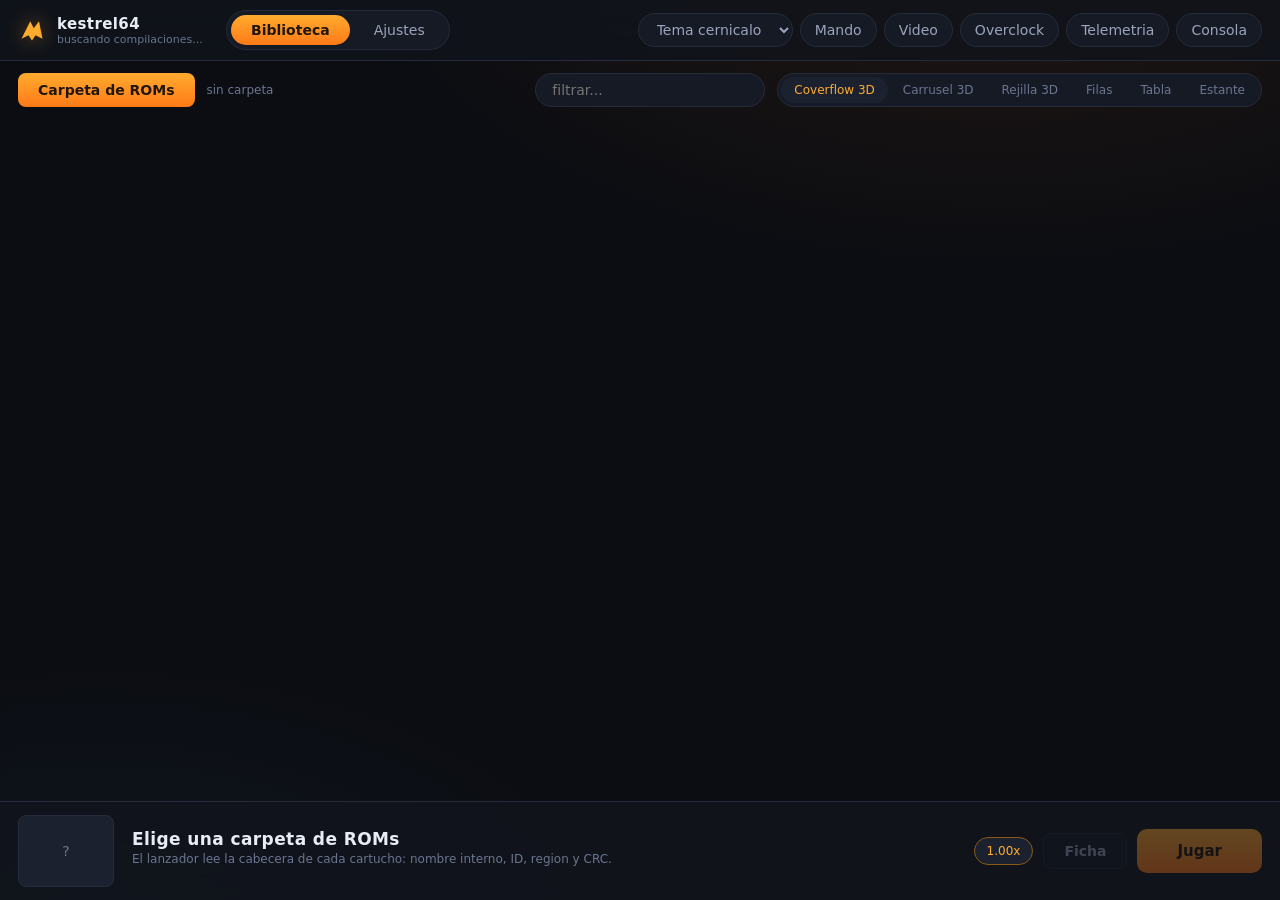
==== commit 0c38291c: "fix(launcher): N64 box is landscape, cart label is its own artwork The 3D shelf and the carousels mo" ====
--- a/tools/launcher/web/index.html
+++ b/tools/launcher/web/index.html
@@ -27,7 +27,6 @@
   <div class="topright">
     <select class="chip" id="theme" title="Aspecto del lanzador">
       <option value="kestrel">Tema cernicalo</option>
-      <option value="wonder">Tema WonderMenu</option>
     </select>
     <button class="chip" id="btn-input">Mando</button>
     <button class="chip" id="btn-video">Video</button>
@@ -49,7 +48,6 @@
       <button data-mode="grid" title="Pared de cajas 3D">Rejilla 3D</button>
       <button data-mode="rows" title="Filas estilo Netflix">Filas</button>
       <button data-mode="list" title="Tabla con detalles">Tabla</button>
-      <button data-mode="wmrows" title="Lista de filas altas, estilo WonderMenu">Lista Wonder</button>
       <button data-mode="shelf" title="Caja y cartucho en 3D">Estante</button>
     </div>
   </div>
--- a/tools/launcher/web/style.css
+++ b/tools/launcher/web/style.css
@@ -8,8 +8,8 @@
   --r:12px; --r2:8px;
   --shadow:0 18px 50px rgba(0,0,0,.55);
   --font:"Segoe UI Variable Display","Segoe UI",Inter,system-ui,sans-serif;
-  /* Tipo de titulares. En el tema de fabrica es el mismo que el del cuerpo; el tema
-     WonderMenu lo cambia por una grotesca ancha, que es su firma visual. */
+  /* Tipo de titulares. Va aparte del cuerpo para que un tema pueda cambiar SOLO los
+     titulares sin tocar el texto corrido. */
   --font-display:var(--font);
   --disp-track:.4px; --disp-weight:600;
   /* Lo que antes estaba a pelo dentro de las reglas y por tanto NINGUN tema podia tocar:
@@ -26,47 +26,6 @@
     radial-gradient(900px 520px at 8% 108%,rgba(90,169,255,.07),transparent 60%);
 }
 
-/* ---------------------------------------------------------------- tema WonderMenu
-   Replica del menu de flashcart WonderMenu (github.com/lmcd/WonderMenu), que es lo que
-   pidio el usuario como estetica. Lo que lo define, mirando su codigo:
-
-     - Es MONOCROMO. `util/Color.h` solo declara blanco/negro/rojo/verde/azul y las filas
-       usan `Color::WHITE` para el titulo y el MISMO blanco al 50 % de alfa para el
-       subtitulo (`GameRowView.cpp`). No hay color de acento: el color lo ponen las
-       banderas de region y la estrella de favorito.
-     - La fila elegida es un rectangulo NEGRO redondeado, radio 17 cuando esta desplegada
-       y 8 cuando no (`SelectedRowView.cpp`), que se sale por los dos lados de la tabla.
-     - Esquinas redondeadas por todas partes: los sprites de `assets/ui` van de Corner4 a
-       Corner30Smooth.
-     - Dos tipografias: Unbounded Black (una grotesca MUY ancha) para titulos y logo, e
-       Inter Display para el resto (`assets/fonts`). Aqui se piden por nombre y si el
-       anfitrion no las tiene se cae a la pila del sistema, pero se conserva el gesto:
-       titulares anchos, con espaciado de letra y peso maximo.
-
-   No se copia ningun recurso suyo (es AGPLv3): esto es un tema propio con su lenguaje. */
-:root[data-theme="wonder"]{
-  /* El fondo NO puede ser negro: en el original la fila elegida es una pastilla NEGRA
-     maciza con letra blanca, y sobre negro no se ve. Gris carbon, que es lo que deja
-     resaltar la pastilla y mantiene el conjunto monocromo. */
-  --bg:#2b2b32; --bg2:#323239; --panel:#3b3b44; --panel2:#45454f;
-  --line:#4d4d58; --line2:#5d5d69;
-  --txt:#ffffff; --dim:rgba(255,255,255,.72); --dim2:rgba(255,255,255,.45);
-  --acc:#ffffff; --acc2:#d9d9e0; --acc-dim:#4a4a55;
-  --ok:#4ade80; --warn:#ff5b5b; --blue:#7cb8ff;
-  --r:17px; --r2:10px;
-  --shadow:0 22px 60px rgba(0,0,0,.72);
-  --font-display:"Unbounded","Archivo Black","Segoe UI Variable Display","Segoe UI",system-ui,sans-serif;
-  --disp-track:1.2px; --disp-weight:900;
-  --glass:rgba(30,30,36,.90);
-  --glass2:rgba(30,30,36,.95);
-  --onacc:#16161b;
-  --selbg:#000000;
-  --seltxt:var(--txt);
-  --selr:17px;
-  --bgimg:
-    radial-gradient(1200px 700px at 50% -25%,rgba(255,255,255,.07),transparent 62%),
-    radial-gradient(900px 600px at 50% 125%,rgba(255,255,255,.04),transparent 60%);
-}
 *{box-sizing:border-box}
 html,body{height:100%}
 body{
@@ -194,39 +153,9 @@
 .tbl td{padding:8px 10px;border-bottom:1px solid var(--line);cursor:pointer}
 .tbl tr:hover td{background:var(--panel)}
 .tbl tr.sel td{background:var(--selbg);color:var(--seltxt)}
-/* WonderMenu: la fila elegida es una pastilla negra redondeada que se sale por los lados. */
+/* La fila elegida se redondea segun --selr, que pone el tema (de fabrica, cero). */
 .tbl tr.sel td:first-child{border-radius:var(--selr) 0 0 var(--selr)}
 .tbl tr.sel td:last-child{border-radius:0 var(--selr) var(--selr) 0}
-
-/* --- lista estilo WonderMenu
-   Medidas tomadas de la disposicion del original (lmcd/WonderMenu, AGPLv3): el titulo
-   arranca a 112 px del borde, el subtitulo 20 px por debajo, los accesorios de la derecha
-   van separados 12 px con 15 px de margen y el contador ocupa 50 px. La fila elegida es
-   una pastilla maciza de radio 17 que SALE 15 px por cada lado y crece 5 px de alto
-   (radio 8 cuando no lo esta). Aqui no hay ni un recurso copiado: solo la disposicion.
-   Los colores son tokens, asi que esta vista funciona igual con los dos temas. */
-.wrows{position:absolute;inset:0;overflow-y:auto;padding:8px 33px 22px}
-.wrow{display:flex;align-items:center;height:72px;padding:0 15px;margin:0 -15px 2px;
-  cursor:pointer;border-radius:8px;transition:background .15s,height .15s,border-radius .15s}
-.wrow:hover{background:var(--panel)}
-.wrow.sel{background:var(--selbg);color:var(--seltxt);border-radius:var(--selr);height:77px}
-.wart{flex:0 0 82px;height:60px;display:flex;align-items:center;justify-content:center;
-  overflow:hidden;border-radius:4px;background:var(--panel2)}
-.wart img{max-width:100%;max-height:100%;object-fit:contain}
-.wart.ph{border:1px dashed var(--line2);background:transparent}
-.wtxt{flex:1 1 auto;min-width:0;padding-left:15px}
-.wtxt b{display:block;font-size:16px;font-family:var(--font-display);
-  font-weight:var(--disp-weight);letter-spacing:var(--disp-track);
-  white-space:nowrap;overflow:hidden;text-overflow:ellipsis}
-.wtxt i{display:block;margin-top:4px;font-style:normal;font-size:12px;color:var(--dim2);
-  white-space:nowrap;overflow:hidden;text-overflow:ellipsis}
-.wmeta{display:flex;align-items:center;gap:12px;margin-left:15px;font-size:12px;color:var(--dim)}
-.wmeta span{border:1px solid var(--line2);border-radius:999px;padding:3px 9px;white-space:nowrap}
-.wmeta em{font-style:normal;min-width:50px;text-align:right;color:var(--dim2)}
-/* El subtitulo del original es el MISMO blanco del titulo con el alfa a la mitad. */
-.wrow.sel .wtxt i{color:var(--seltxt);opacity:.5}
-.wrow.sel .wmeta{color:var(--seltxt);opacity:.72}
-.wrow.sel .wmeta span{border-color:currentColor}
 
 .empty{position:absolute;inset:0;display:flex;flex-direction:column;align-items:center;
   justify-content:center;gap:12px;color:var(--dim2);text-align:center}
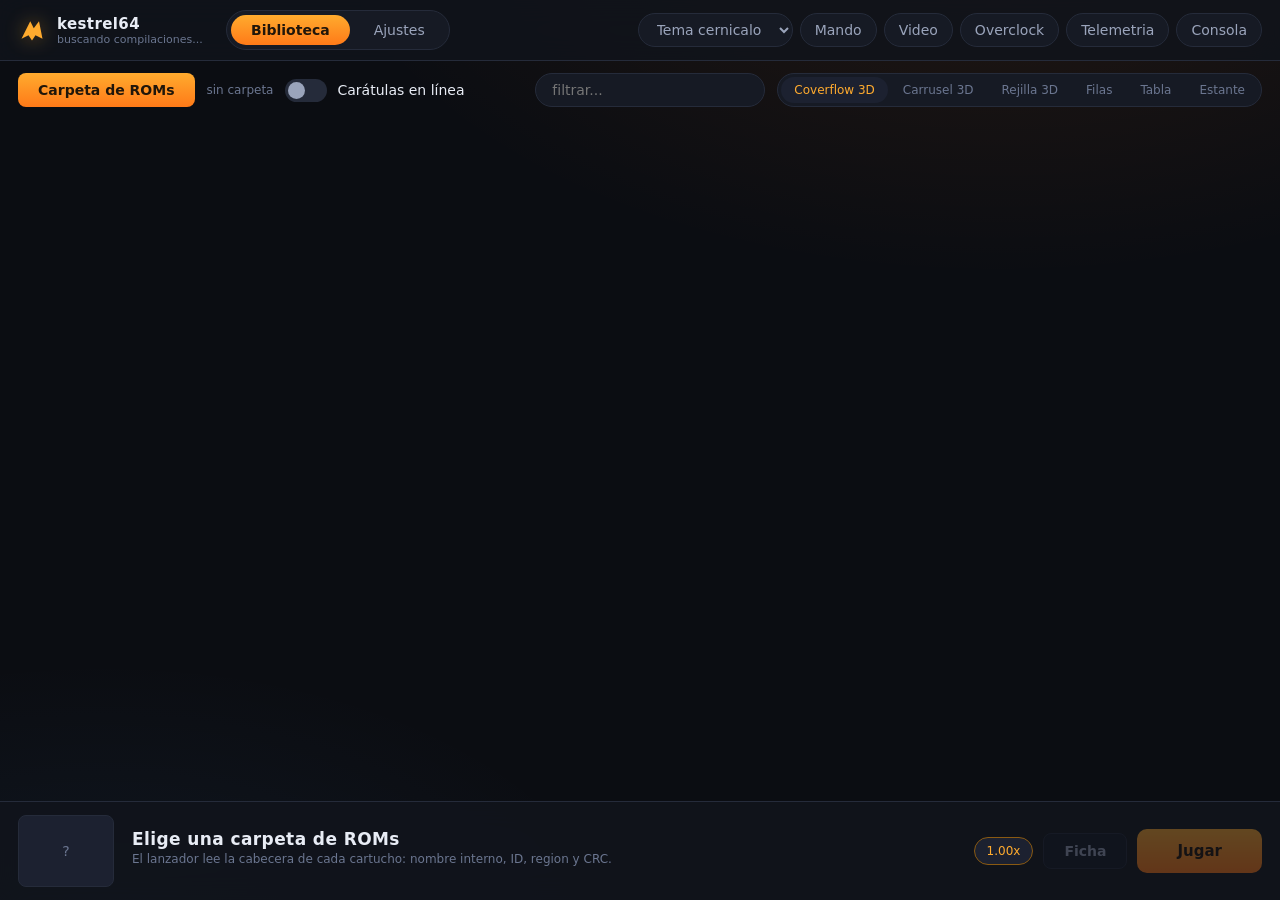
==== commit f67a3541: "gamecard: cheat/manual libraries, opt-in online sources - Cheat library in <state>/cheats/: download" ====
--- a/tools/launcher/web/index.html
+++ b/tools/launcher/web/index.html
@@ -41,6 +41,7 @@
   <div class="libbar">
     <button class="btn" id="pick-folder">Carpeta de ROMs</button>
     <span class="path" id="rom-dir">sin carpeta</span>
+    <label class="switch" title="Bajar las caratulas que falten de libretro-thumbnails (apagado: solo las que ya tengas en cache o junto a las ROMs)"><input type="checkbox" id="art-online"><span></span>Car&aacute;tulas en l&iacute;nea</label>
     <input class="search" id="search" placeholder="filtrar...">
     <div class="modes" id="modes">
       <button data-mode="cover" class="on" title="Cajas 3D en fila, estilo coverflow">Coverflow 3D</button>
@@ -224,6 +225,7 @@
 </div></div>
 
 <div id="toast"></div>
+<div id="ctxmenu" role="menu"></div>
 
 <script src="gl.js"></script>
 <script src="models.js"></script>
--- a/tools/launcher/web/style.css
+++ b/tools/launcher/web/style.css
@@ -593,3 +593,15 @@
 #card-path{white-space:nowrap;overflow:hidden;text-overflow:ellipsis;min-width:0}
 @media (max-width:760px){.cardwrap{flex-direction:column}.cardside{flex:none;border-right:0;
   border-bottom:1px solid var(--line)}.cgrid{grid-template-columns:1fr}}
+
+/* ------------------------------------------------------------- menu contextual */
+#ctxmenu{position:fixed;z-index:60;min-width:180px;display:none;flex-direction:column;
+  background:var(--panel);border:1px solid var(--line2);border-radius:10px;padding:5px;
+  box-shadow:0 10px 30px rgba(0,0,0,.45)}
+#ctxmenu.on{display:flex}
+#ctxmenu .ctx-t{font-size:12px;color:var(--dim);padding:5px 10px 6px;max-width:260px;
+  white-space:nowrap;overflow:hidden;text-overflow:ellipsis}
+#ctxmenu button{all:unset;cursor:pointer;padding:7px 10px;border-radius:6px;font-size:13.5px}
+#ctxmenu button:hover{background:var(--panel2)}
+#ctxmenu button:disabled{opacity:.4;cursor:default;background:none}
+#ctxmenu hr{border:0;border-top:1px solid var(--line);margin:4px 2px}
